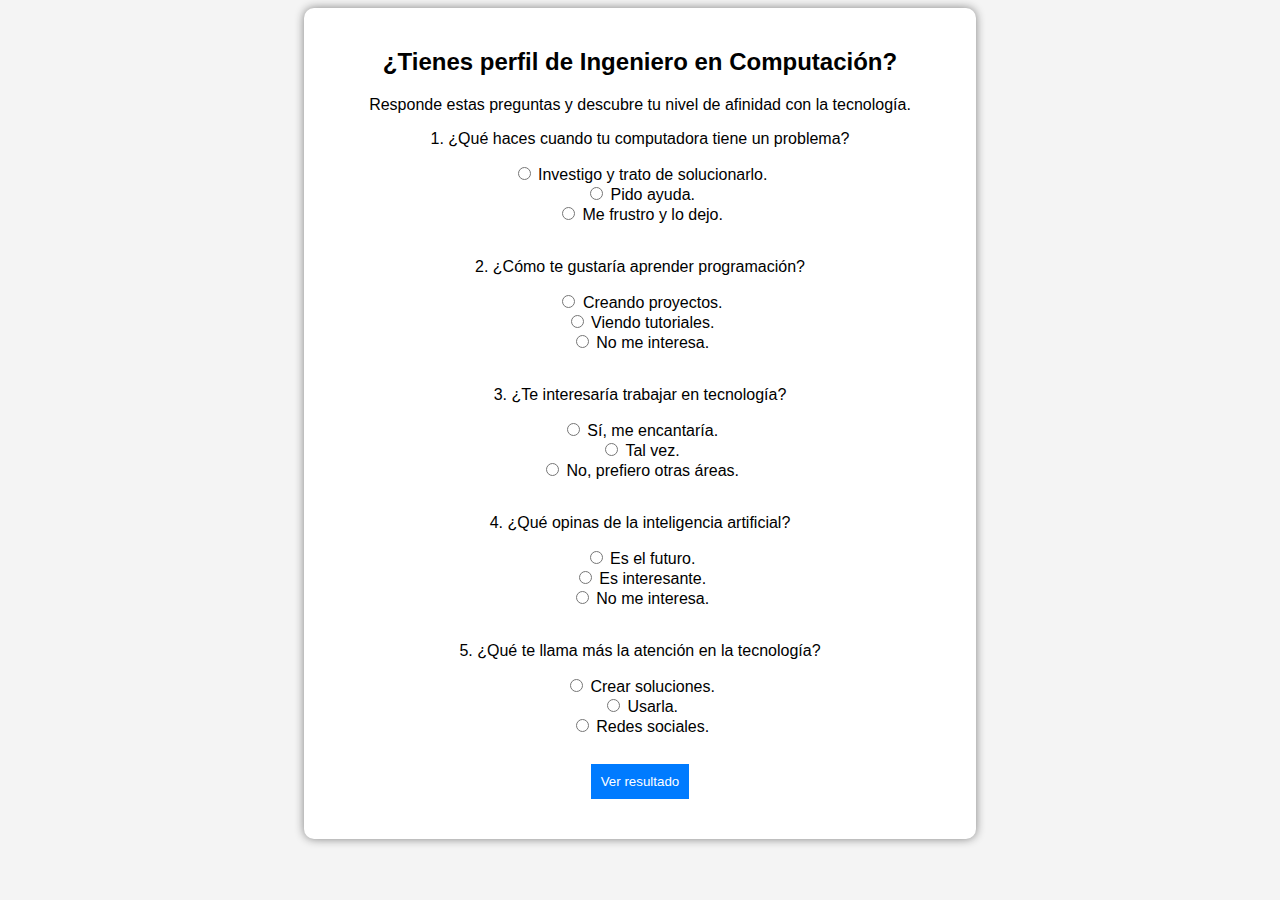
==== test1.html @ 3f778ef5 "Mi primer commit" ====
<!DOCTYPE html>
<html lang="es">
<head>
    <meta charset="UTF-8">
    <meta name="viewport" content="width=device-width, initial-scale=1.0">
    <title>Mini Test: ¿Tienes perfil de Ingeniero en Computación?</title>
    <link rel="stylesheet" href="style.css">
</head>
<body>
    <div class="container">
        <h2>¿Tienes perfil de Ingeniero en Computación?</h2>
        <p>Responde estas preguntas y descubre tu nivel de afinidad con la tecnología.</p>
        
        <form id="testForm">
            <p>1. ¿Qué haces cuando tu computadora tiene un problema?</p>
            <input type="radio" name="q1" value="3"> Investigo y trato de solucionarlo.<br>
            <input type="radio" name="q1" value="2"> Pido ayuda.<br>
            <input type="radio" name="q1" value="1"> Me frustro y lo dejo.<br><br>

            <p>2. ¿Cómo te gustaría aprender programación?</p>
            <input type="radio" name="q2" value="3"> Creando proyectos.<br>
            <input type="radio" name="q2" value="2"> Viendo tutoriales.<br>
            <input type="radio" name="q2" value="1"> No me interesa.<br><br>

            <p>3. ¿Te interesaría trabajar en tecnología?</p>
            <input type="radio" name="q3" value="3"> Sí, me encantaría.<br>
            <input type="radio" name="q3" value="2"> Tal vez.<br>
            <input type="radio" name="q3" value="1"> No, prefiero otras áreas.<br><br>

            <p>4. ¿Qué opinas de la inteligencia artificial?</p>
            <input type="radio" name="q4" value="3"> Es el futuro.<br>
            <input type="radio" name="q4" value="2"> Es interesante.<br>
            <input type="radio" name="q4" value="1"> No me interesa.<br><br>

            <p>5. ¿Qué te llama más la atención en la tecnología?</p>
            <input type="radio" name="q5" value="3"> Crear soluciones.<br>
            <input type="radio" name="q5" value="2"> Usarla.<br>
            <input type="radio" name="q5" value="1"> Redes sociales.<br><br>

            <button type="button" onclick="calcularResultado()">Ver resultado</button>
        </form>

        <p class="resultado" id="resultado"></p>
    </div>

    <script>
        function calcularResultado() {
            let total = 0;
            let respuestas = document.querySelectorAll('input[type="radio"]:checked');
            respuestas.forEach(r => total += parseInt(r.value));

            let resultadoTexto = total >= 12 ? "🚀 ¡Tienes un gran perfil para Ingeniería en Computación!" :
                               total >= 8 ? "🔧 Tienes interés en tecnología." :
                               "🎮 Te gusta la tecnología, pero podrías explorar más.";

            document.getElementById("resultado").textContent = resultadoTexto;
        }
    </script>
</body>
</html>
---- style.css ----
body {
    font-family: Arial, sans-serif;
    text-align: center;
    background: #f4f4f4;
}

.container {
    width: 50%;
    margin: auto;
    padding: 20px;
    background: white;
    box-shadow: 0px 0px 10px gray;
    border-radius: 10px;
}

button {
    padding: 10px;
    margin-top: 10px;
    background: #007BFF;
    color: white;
    border: none;
    cursor: pointer;
}

button:hover {
    background: #0056b3;
}

.resultado {
    margin-top: 20px;
    font-weight: bold;
    font-size: 18px;
}

.buttons a {
    display: block;
    padding: 15px;
    margin: 10px auto;
    background: #28a745;
    color: white;
    text-decoration: none;
    width: 80%;
    border-radius: 5px;
}

.buttons a:hover {
    background: #218838;
}
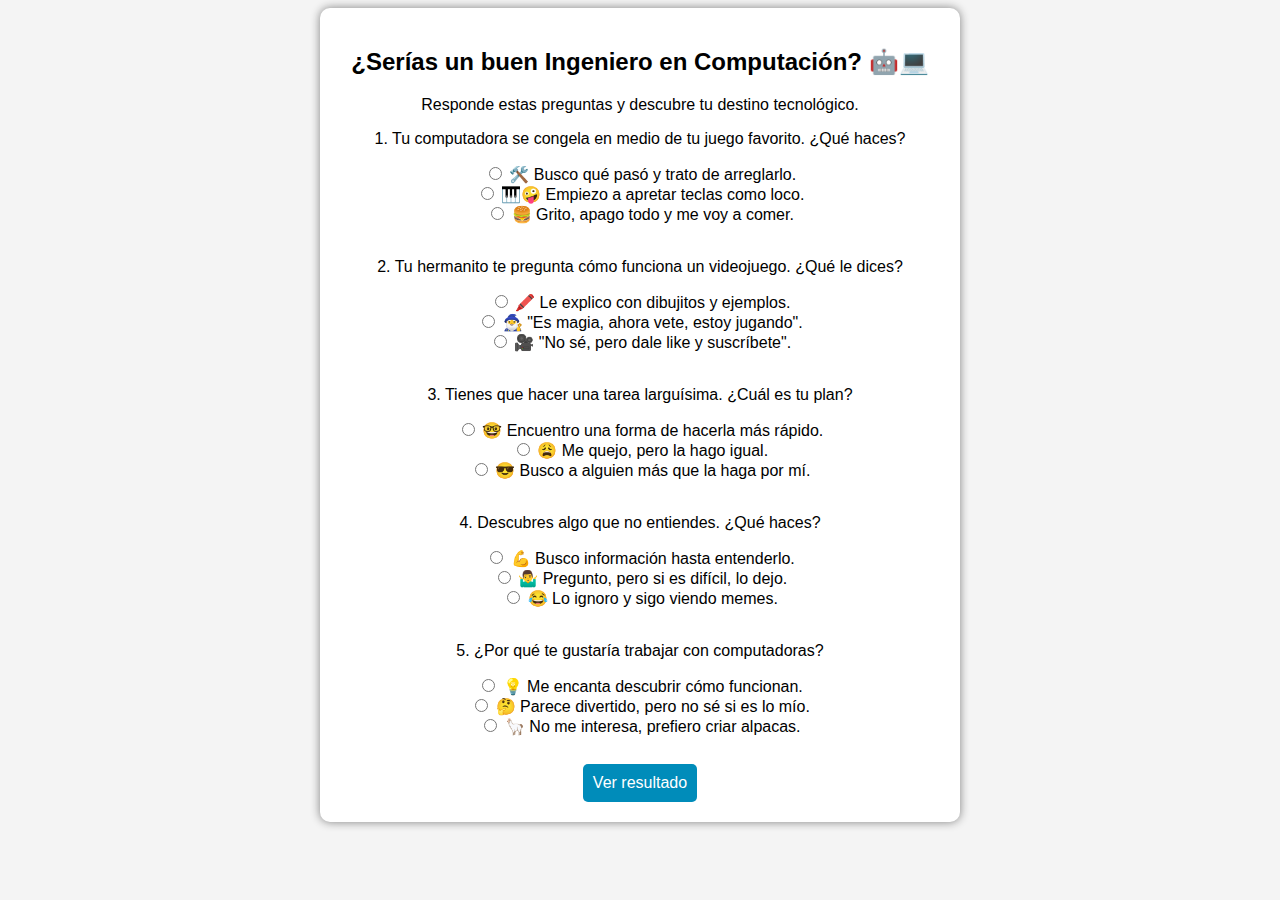
==== commit 029a448d: "test1" ====
--- a/test1.html
+++ b/test1.html
@@ -3,57 +3,155 @@
 <head>
     <meta charset="UTF-8">
     <meta name="viewport" content="width=device-width, initial-scale=1.0">
-    <title>Mini Test: ¿Tienes perfil de Ingeniero en Computación?</title>
+    <title>Mini Test: ¿Serías un buen Ingeniero en Computación?</title>
     <link rel="stylesheet" href="style.css">
+    <style>
+        body {
+            font-family: Arial, sans-serif;
+            text-align: center;
+            background-color: #f4f4f4;
+        }
+        .container {
+            max-width: 600px;
+            margin: auto;
+            background: white;
+            padding: 20px;
+            border-radius: 10px;
+            box-shadow: 0px 0px 10px gray;
+        }
+        button {
+            background: #008CBA;
+            color: white;
+            border: none;
+            padding: 10px;
+            cursor: pointer;
+            font-size: 16px;
+            border-radius: 5px;
+        }
+        button:hover {
+            background: #005f73;
+        }
+
+        /* Modal */
+        .modal {
+            display: none;
+            position: fixed;
+            z-index: 1;
+            left: 0;
+            top: 0;
+            width: 100%;
+            height: 100%;
+            background-color: rgba(0, 0, 0, 0.5);
+            justify-content: center;
+            align-items: center;
+        }
+        .modal-content {
+            background: white;
+            padding: 20px;
+            border-radius: 10px;
+            text-align: center;
+            width: 300px;
+            box-shadow: 0px 0px 10px black;
+        }
+        .modal img {
+            width: 120px;
+            margin-top: 10px;
+        }
+        .close {
+            background: red;
+            color: white;
+            border: none;
+            padding: 5px 10px;
+            cursor: pointer;
+            font-size: 14px;
+            border-radius: 5px;
+            margin-top: 10px;
+        }
+    </style>
 </head>
 <body>
     <div class="container">
-        <h2>¿Tienes perfil de Ingeniero en Computación?</h2>
-        <p>Responde estas preguntas y descubre tu nivel de afinidad con la tecnología.</p>
-        
+        <h2>¿Serías un buen Ingeniero en Computación? 🤖💻</h2>
+        <p>Responde estas preguntas y descubre tu destino tecnológico.</p>
+
         <form id="testForm">
-            <p>1. ¿Qué haces cuando tu computadora tiene un problema?</p>
-            <input type="radio" name="q1" value="3"> Investigo y trato de solucionarlo.<br>
-            <input type="radio" name="q1" value="2"> Pido ayuda.<br>
-            <input type="radio" name="q1" value="1"> Me frustro y lo dejo.<br><br>
+            <p>1. Tu computadora se congela en medio de tu juego favorito. ¿Qué haces?</p>
+            <input type="radio" name="q1" value="3"> 🛠️ Busco qué pasó y trato de arreglarlo. <br>
+            <input type="radio" name="q1" value="2"> 🎹🤪 Empiezo a apretar teclas como loco. <br>
+            <input type="radio" name="q1" value="1"> 🍔 Grito, apago todo y me voy a comer. <br><br>
 
-            <p>2. ¿Cómo te gustaría aprender programación?</p>
-            <input type="radio" name="q2" value="3"> Creando proyectos.<br>
-            <input type="radio" name="q2" value="2"> Viendo tutoriales.<br>
-            <input type="radio" name="q2" value="1"> No me interesa.<br><br>
+            <p>2. Tu hermanito te pregunta cómo funciona un videojuego. ¿Qué le dices?</p>
+            <input type="radio" name="q2" value="3"> 🖍️ Le explico con dibujitos y ejemplos. <br>
+            <input type="radio" name="q2" value="2"> 🧙‍♂️ "Es magia, ahora vete, estoy jugando". <br>
+            <input type="radio" name="q2" value="1"> 🎥 "No sé, pero dale like y suscríbete". <br><br>
 
-            <p>3. ¿Te interesaría trabajar en tecnología?</p>
-            <input type="radio" name="q3" value="3"> Sí, me encantaría.<br>
-            <input type="radio" name="q3" value="2"> Tal vez.<br>
-            <input type="radio" name="q3" value="1"> No, prefiero otras áreas.<br><br>
+            <p>3. Tienes que hacer una tarea larguísima. ¿Cuál es tu plan?</p>
+            <input type="radio" name="q3" value="3"> 🤓 Encuentro una forma de hacerla más rápido. <br>
+            <input type="radio" name="q3" value="2"> 😩 Me quejo, pero la hago igual. <br>
+            <input type="radio" name="q3" value="1"> 😎 Busco a alguien más que la haga por mí. <br><br>
 
-            <p>4. ¿Qué opinas de la inteligencia artificial?</p>
-            <input type="radio" name="q4" value="3"> Es el futuro.<br>
-            <input type="radio" name="q4" value="2"> Es interesante.<br>
-            <input type="radio" name="q4" value="1"> No me interesa.<br><br>
+            <p>4. Descubres algo que no entiendes. ¿Qué haces?</p>
+            <input type="radio" name="q4" value="3"> 💪 Busco información hasta entenderlo. <br>
+            <input type="radio" name="q4" value="2"> 🤷‍♂️ Pregunto, pero si es difícil, lo dejo. <br>
+            <input type="radio" name="q4" value="1"> 😂 Lo ignoro y sigo viendo memes. <br><br>
 
-            <p>5. ¿Qué te llama más la atención en la tecnología?</p>
-            <input type="radio" name="q5" value="3"> Crear soluciones.<br>
-            <input type="radio" name="q5" value="2"> Usarla.<br>
-            <input type="radio" name="q5" value="1"> Redes sociales.<br><br>
+            <p>5. ¿Por qué te gustaría trabajar con computadoras?</p>
+            <input type="radio" name="q5" value="3"> 💡 Me encanta descubrir cómo funcionan. <br>
+            <input type="radio" name="q5" value="2"> 🤔 Parece divertido, pero no sé si es lo mío. <br>
+            <input type="radio" name="q5" value="1"> 🦙 No me interesa, prefiero criar alpacas. <br><br>
 
             <button type="button" onclick="calcularResultado()">Ver resultado</button>
         </form>
+    </div>
 
-        <p class="resultado" id="resultado"></p>
+    <!-- Modal -->
+    <div id="modal" class="modal">
+        <div class="modal-content">
+            <h3 id="resultado"></h3>
+            <img id="imagenResultado" src="" alt="Resultado">
+            <br>
+            <button class="close" onclick="cerrarModal()">Cerrar</button>
+        </div>
     </div>
 
     <script>
         function calcularResultado() {
             let total = 0;
             let respuestas = document.querySelectorAll('input[type="radio"]:checked');
+
+            if (respuestas.length < 5) {
+                alert("❗ Responde todas las preguntas antes de ver tu resultado.");
+                return;
+            }
+
             respuestas.forEach(r => total += parseInt(r.value));
 
-            let resultadoTexto = total >= 12 ? "🚀 ¡Tienes un gran perfil para Ingeniería en Computación!" :
-                               total >= 8 ? "🔧 Tienes interés en tecnología." :
-                               "🎮 Te gusta la tecnología, pero podrías explorar más.";
+            let resultadoTexto = "";
+            let imagen = "";
+
+            if (total >= 12) {
+                resultadoTexto = "🚀 ¡Tienes alma de ingeniero en computación!";
+                imagen = "gato2.png"; // Cambia por el nombre de tu imagen
+            } else if (total >= 8) {
+                resultadoTexto = "🔧 Tienes potencial, pero a veces dudas.";
+                imagen = "gato3.png"; // Cambia por el nombre de tu imagen
+            } else {
+                resultadoTexto = "😭 Quizá la computación no es lo tuyo… pero nunca es tarde para intentarlo.";
+                imagen = "gato1.png"; // Cambia por el nombre de tu imagen
+            }
 
             document.getElementById("resultado").textContent = resultadoTexto;
+            document.getElementById("imagenResultado").src = imagen;
+            
+            abrirModal();
+        }
+
+        function abrirModal() {
+            document.getElementById("modal").style.display = "flex";
+        }
+
+        function cerrarModal() {
+            document.getElementById("modal").style.display = "none";
         }
     </script>
 </body>
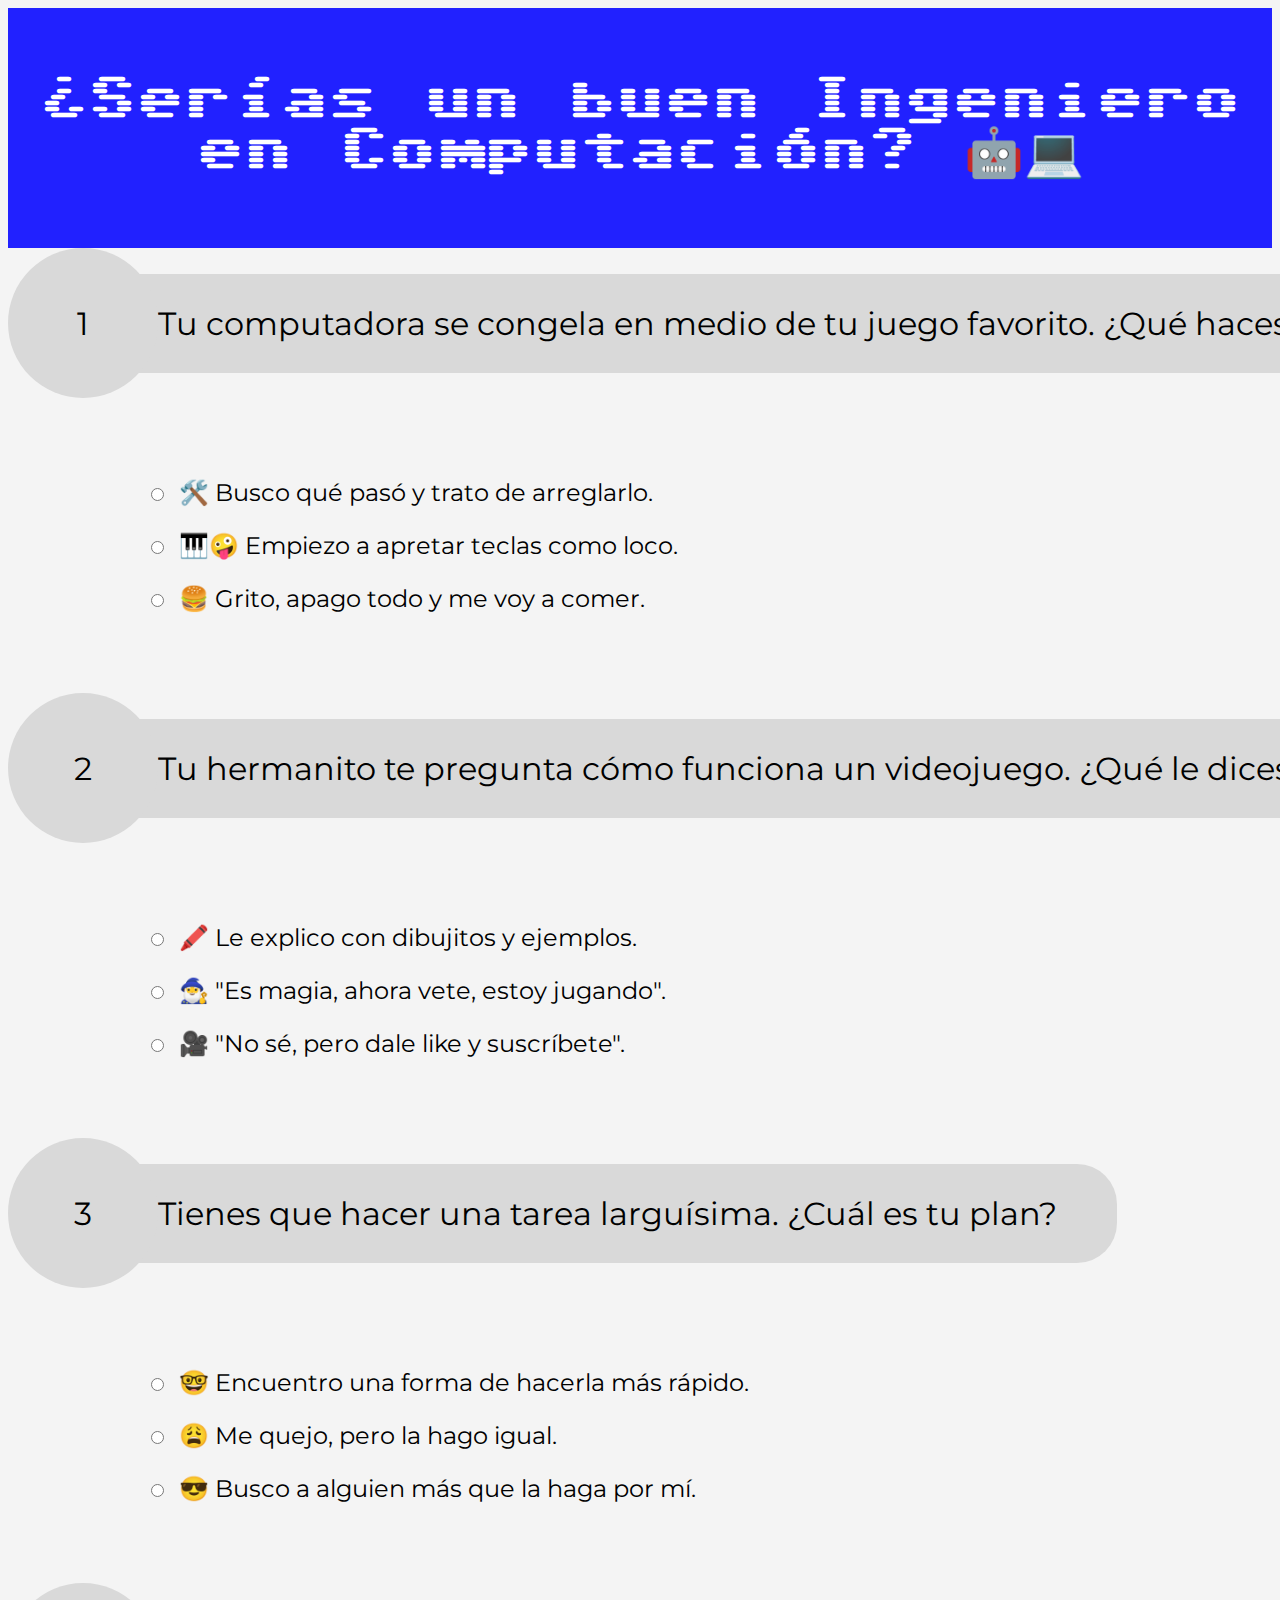
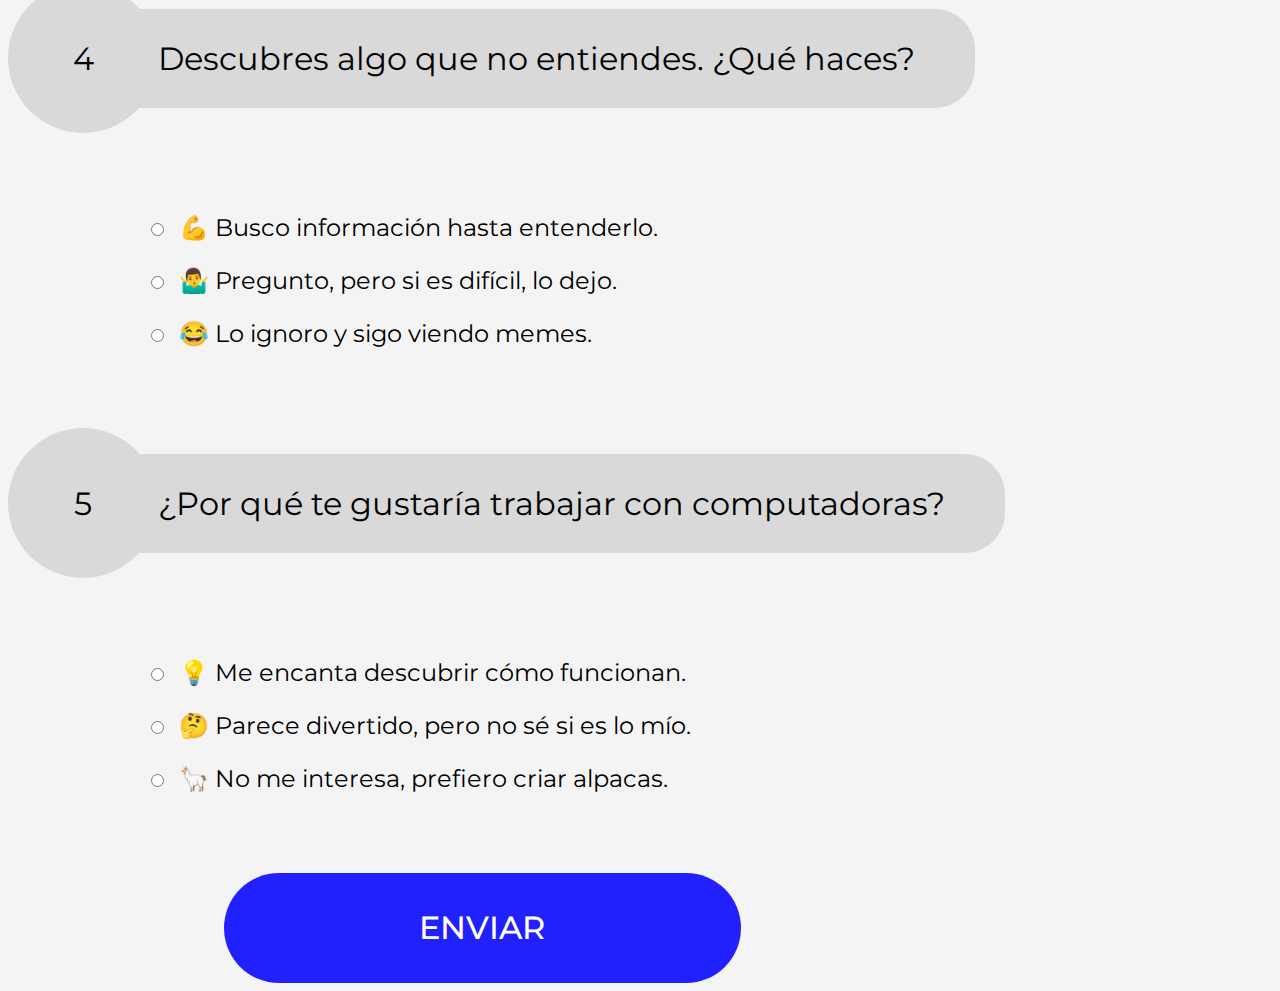
==== commit 94edf8e4: "test 1 added" ====
--- a/test1.html
+++ b/test1.html
@@ -1,106 +1,78 @@
+
 <!DOCTYPE html>
 <html lang="es">
 <head>
     <meta charset="UTF-8">
     <meta name="viewport" content="width=device-width, initial-scale=1.0">
     <title>Mini Test: ¿Serías un buen Ingeniero en Computación?</title>
-    <link rel="stylesheet" href="style.css">
-    <style>
-        body {
-            font-family: Arial, sans-serif;
-            text-align: center;
-            background-color: #f4f4f4;
-        }
-        .container {
-            max-width: 600px;
-            margin: auto;
-            background: white;
-            padding: 20px;
-            border-radius: 10px;
-            box-shadow: 0px 0px 10px gray;
-        }
-        button {
-            background: #008CBA;
-            color: white;
-            border: none;
-            padding: 10px;
-            cursor: pointer;
-            font-size: 16px;
-            border-radius: 5px;
-        }
-        button:hover {
-            background: #005f73;
-        }
-
-        /* Modal */
-        .modal {
-            display: none;
-            position: fixed;
-            z-index: 1;
-            left: 0;
-            top: 0;
-            width: 100%;
-            height: 100%;
-            background-color: rgba(0, 0, 0, 0.5);
-            justify-content: center;
-            align-items: center;
-        }
-        .modal-content {
-            background: white;
-            padding: 20px;
-            border-radius: 10px;
-            text-align: center;
-            width: 300px;
-            box-shadow: 0px 0px 10px black;
-        }
-        .modal img {
-            width: 120px;
-            margin-top: 10px;
-        }
-        .close {
-            background: red;
-            color: white;
-            border: none;
-            padding: 5px 10px;
-            cursor: pointer;
-            font-size: 14px;
-            border-radius: 5px;
-            margin-top: 10px;
-        }
-    </style>
+    <link rel="stylesheet" href="test1.css">
 </head>
 <body>
-    <div class="container">
-        <h2>¿Serías un buen Ingeniero en Computación? 🤖💻</h2>
-        <p>Responde estas preguntas y descubre tu destino tecnológico.</p>
+    <div class="titleContainer">
+        <h1 class="title">¿Serías un buen Ingeniero en Computación? 🤖💻</h1>
+    </div>
 
+    <div class="nuevoFormulario">
         <form id="testForm">
-            <p>1. Tu computadora se congela en medio de tu juego favorito. ¿Qué haces?</p>
-            <input type="radio" name="q1" value="3"> 🛠️ Busco qué pasó y trato de arreglarlo. <br>
-            <input type="radio" name="q1" value="2"> 🎹🤪 Empiezo a apretar teclas como loco. <br>
-            <input type="radio" name="q1" value="1"> 🍔 Grito, apago todo y me voy a comer. <br><br>
+            <!-- Pregunta 1 -->
+            <div class="contenedorPregunta">
+                <div class="contenedorNumero"><span class="tipografiaMonse">1</span></div>
+                <div class="pregunta"><span class="tipografiaMonse">Tu computadora se congela en medio de tu juego favorito. ¿Qué haces?</span></div>
+            </div>    
+            <div class="input2 tipografiaMonseRespuestas">
+                <label class="contenedorOpcion"><input type="radio" name="q1" value="3"> 🛠️ Busco qué pasó y trato de arreglarlo.</label>
+                <label class="contenedorOpcion"><input type="radio" name="q1" value="2"> 🎹🤪 Empiezo a apretar teclas como loco.</label>
+                <label class="contenedorOpcion"><input type="radio" name="q1" value="1"> 🍔 Grito, apago todo y me voy a comer.</label>
+            </div>
 
-            <p>2. Tu hermanito te pregunta cómo funciona un videojuego. ¿Qué le dices?</p>
-            <input type="radio" name="q2" value="3"> 🖍️ Le explico con dibujitos y ejemplos. <br>
-            <input type="radio" name="q2" value="2"> 🧙‍♂️ "Es magia, ahora vete, estoy jugando". <br>
-            <input type="radio" name="q2" value="1"> 🎥 "No sé, pero dale like y suscríbete". <br><br>
+            <!-- Pregunta 2 -->
+            <div class="contenedorPregunta">
+                <div class="contenedorNumero"><span class="tipografiaMonse">2</span></div>
+                <div class="pregunta"><span class="tipografiaMonse">Tu hermanito te pregunta cómo funciona un videojuego. ¿Qué le dices?</span></div>
+            </div>    
+            <div class="input2 tipografiaMonseRespuestas">
+                <label class="contenedorOpcion"><input type="radio" name="q2" value="3"> 🖍️ Le explico con dibujitos y ejemplos.</label>
+                <label class="contenedorOpcion"><input type="radio" name="q2" value="2"> 🧙‍♂️ "Es magia, ahora vete, estoy jugando".</label>
+                <label class="contenedorOpcion"><input type="radio" name="q2" value="1"> 🎥 "No sé, pero dale like y suscríbete".</label>
+            </div>
 
-            <p>3. Tienes que hacer una tarea larguísima. ¿Cuál es tu plan?</p>
-            <input type="radio" name="q3" value="3"> 🤓 Encuentro una forma de hacerla más rápido. <br>
-            <input type="radio" name="q3" value="2"> 😩 Me quejo, pero la hago igual. <br>
-            <input type="radio" name="q3" value="1"> 😎 Busco a alguien más que la haga por mí. <br><br>
+            <!-- Pregunta 3 -->
+            <div class="contenedorPregunta">
+                <div class="contenedorNumero"><span class="tipografiaMonse">3</span></div>
+                <div class="pregunta"><span class="tipografiaMonse">Tienes que hacer una tarea larguísima. ¿Cuál es tu plan?</span></div>
+            </div>    
+            <div class="input2 tipografiaMonseRespuestas">
+                <label class="contenedorOpcion"><input type="radio" name="q3" value="3"> 🤓 Encuentro una forma de hacerla más rápido.</label>
+                <label class="contenedorOpcion"><input type="radio" name="q3" value="2"> 😩 Me quejo, pero la hago igual.</label>
+                <label class="contenedorOpcion"><input type="radio" name="q3" value="1"> 😎 Busco a alguien más que la haga por mí.</label>
+            </div>
 
-            <p>4. Descubres algo que no entiendes. ¿Qué haces?</p>
-            <input type="radio" name="q4" value="3"> 💪 Busco información hasta entenderlo. <br>
-            <input type="radio" name="q4" value="2"> 🤷‍♂️ Pregunto, pero si es difícil, lo dejo. <br>
-            <input type="radio" name="q4" value="1"> 😂 Lo ignoro y sigo viendo memes. <br><br>
+            <!-- Pregunta 4 -->
+            <div class="contenedorPregunta">
+                <div class="contenedorNumero"><span class="tipografiaMonse">4</span></div>
+                <div class="pregunta"><span class="tipografiaMonse">Descubres algo que no entiendes. ¿Qué haces?</span></div>
+            </div>
+            <div class="input2 tipografiaMonseRespuestas">
+                <label class="contenedorOpcion"><input type="radio" name="q4" value="3"> 💪 Busco información hasta entenderlo.</label>
+                <label class="contenedorOpcion"><input type="radio" name="q4" value="2"> 🤷‍♂️ Pregunto, pero si es difícil, lo dejo.</label>
+                <label class="contenedorOpcion"><input type="radio" name="q4" value="1"> 😂 Lo ignoro y sigo viendo memes.</label>
+            </div>
 
-            <p>5. ¿Por qué te gustaría trabajar con computadoras?</p>
-            <input type="radio" name="q5" value="3"> 💡 Me encanta descubrir cómo funcionan. <br>
-            <input type="radio" name="q5" value="2"> 🤔 Parece divertido, pero no sé si es lo mío. <br>
-            <input type="radio" name="q5" value="1"> 🦙 No me interesa, prefiero criar alpacas. <br><br>
+            <!-- Pregunta 5 -->
+            <div class="contenedorPregunta">
+                <div class="contenedorNumero"><span class="tipografiaMonse">5</span></div>
+                <div class="pregunta"><span class="tipografiaMonse">¿Por qué te gustaría trabajar con computadoras?</span></div>
+            </div>
+            <div class="input2 tipografiaMonseRespuestas">
+                <label class="contenedorOpcion"><input type="radio" name="q5" value="3"> 💡 Me encanta descubrir cómo funcionan.</label>
+                <label class="contenedorOpcion"><input type="radio" name="q5" value="2"> 🤔 Parece divertido, pero no sé si es lo mío.</label>
+                <label class="contenedorOpcion"><input type="radio" name="q5" value="1"> 🦙 No me interesa, prefiero criar alpacas.</label>
+            </div>
 
-            <button type="button" onclick="calcularResultado()">Ver resultado</button>
+            <div class="contenedorBotonEnviar">
+                <button Type="button" onclick="calcularResultado()" class="botonEnviar">ENVIAR</button>
+            </div>
+            
         </form>
     </div>
 
@@ -131,18 +103,17 @@
 
             if (total >= 12) {
                 resultadoTexto = "🚀 ¡Tienes alma de ingeniero en computación!";
-                imagen = "gato2.png"; // Cambia por el nombre de tu imagen
+                imagen = "gato2.png"; 
             } else if (total >= 8) {
                 resultadoTexto = "🔧 Tienes potencial, pero a veces dudas.";
-                imagen = "gato3.png"; // Cambia por el nombre de tu imagen
+                imagen = "gato3.png"; 
             } else {
                 resultadoTexto = "😭 Quizá la computación no es lo tuyo… pero nunca es tarde para intentarlo.";
-                imagen = "gato1.png"; // Cambia por el nombre de tu imagen
+                imagen = "gato1.png";
             }
 
             document.getElementById("resultado").textContent = resultadoTexto;
             document.getElementById("imagenResultado").src = imagen;
-            
             abrirModal();
         }
 
--- a/test1.css
+++ b/test1.css
@@ -0,0 +1,207 @@
+@font-face {
+    font-family: 'Sixtyfour';
+    src: url('fontsTest1/Sixtyfour-Regular.ttf') format('truetype');
+    font-weight: normal;
+    font-style: normal;
+}
+
+@font-face {
+    font-family: 'Montserrat';
+    src: url('fontsTest1/Montserrat-VariableFont_wght.ttf') format('truetype');
+    font-weight: 100 900; /* Soporta todo el rango de pesos */
+    font-style: normal;
+}
+
+.titleContainer {
+    width: auto;
+    height: 240px;
+    flex-shrink: 0;
+    background: #2121FF;
+    display: flex;
+    justify-content: center;
+    align-items: center;
+}
+
+.title {
+    color: #FFF;
+    font-family: 'Sixtyfour', Arial, sans-serif; 
+    font-size: 48px;
+    font-style: normal;
+    font-weight: 400;
+    line-height: normal;
+}
+
+/** Diseños para las preguntas **/
+#testForm {
+  display: flex;
+  flex-direction: column;
+  gap: 80px;
+}
+.nuevoFormulario {
+  width: 75%;
+  height: auto;
+  display: flex;
+  flex-direction: column;
+  gap: 80px;
+}
+.contenedorPregunta {
+  display: flex;
+  flex-direction: row;
+  align-items: center;
+}
+.contenedorNumero {
+  width: 150px;
+  height: 150px;
+  flex-shrink: 0;
+  background: #D9D9D9;
+  border-radius: 75px;
+  display: flex;
+  align-items: center;
+  justify-content: center;
+  z-index: 2;
+}
+/* Es para que no se resalte al abrir el modal */
+.contenedorNumero:focus { 
+    outline: none;
+}
+.tipografiaMonse {
+  color: #000;
+  font-family: Montserrat;
+  font-size: 32px;
+  font-style: normal;
+  font-weight: 400;
+  line-height: normal;
+}
+.tipografiaMonseRespuestas {
+  color: #000;
+  font-family: Montserrat;
+  font-size: 24px;
+  font-style: normal;
+  font-weight: 400;
+  line-height: normal;
+}
+
+.pregunta {
+  width: auto;
+  height: auto;
+  margin-left: -107px;
+  padding: 30px 60px 30px 107px;
+  flex-shrink: 0;
+  border-radius: 40px;
+  background: #D9D9D9;
+}
+.input2 {
+  width: auto;
+  height: auto;
+  display: flex;
+  align-items: center;
+  flex-direction: column;
+  margin-left: 138px;
+  gap: 24px;
+}
+.contenedorOpcion {
+  display: flex;
+  align-items: center;
+  gap: 12px;
+  width: 100%;
+}
+
+/** Diseños Karlita */
+
+ body {
+    font-family: Arial, sans-serif;
+    text-align: center;
+    background-color: #f4f4f4;
+}
+.container {
+    max-width: 600px;
+    margin: auto;
+    background: white;
+    padding: 20px;
+    border-radius: 10px;
+    box-shadow: 0px 0px 10px gray;
+}
+
+.contenedorBotonEnviar {
+    display: flex;
+    justify-content: center;
+    width: 517px;
+    height: 110px;
+    margin: 0 auto;
+}
+
+.botonEnviar {
+    background-color: #2121FF;
+    border: none;
+    border-radius: 100px;
+    display: flex;
+    padding: 10px 24px;
+    justify-content: center;
+    align-items: center;
+    gap: 8px;
+    flex: 1 0 0;
+    align-self: stretch;
+    color: var(--M3-sys-light-on-primary, var(--Schemes-On-Primary, #FFF));
+    text-align: center;
+    font-family: var(--String-2, Montserrat);
+    font-size: 32px;
+    font-style: normal;
+    font-weight: 500;
+    line-height: var(--Label-Large-Line-Height, 20px); /* 62.5% */
+    letter-spacing: var(--Label-Large-Tracking, 0.1px);
+}
+
+
+.botonEnviar:hover {
+    background-color: #1A1ACC; /* Azul más oscuro en hover */
+}
+
+
+button {
+    background: #008CBA;
+    color: white;
+    border: none;
+    padding: 10px;
+    cursor: pointer;
+    font-size: 16px;
+    border-radius: 5px;
+}
+button:hover {
+    background: #005f73;
+}
+
+/* Modal */
+.modal {
+    display: none;
+    position: fixed;
+    z-index: 1;
+    left: 0;
+    top: 0;
+    width: 100%;
+    height: 100%;
+    background-color: rgba(0, 0, 0, 0.5);
+    justify-content: center;
+    align-items: center;
+}
+.modal-content {
+    background: white;
+    padding: 20px;
+    border-radius: 10px;
+    text-align: center;
+    width: 300px;
+    box-shadow: 0px 0px 10px black;
+}
+.modal img {
+    width: 120px;
+    margin-top: 10px;
+}
+.close {
+    background: red;
+    color: white;
+    border: none;
+    padding: 5px 10px;
+    cursor: pointer;
+    font-size: 14px;
+    border-radius: 5px;
+    margin-top: 10px;
+}
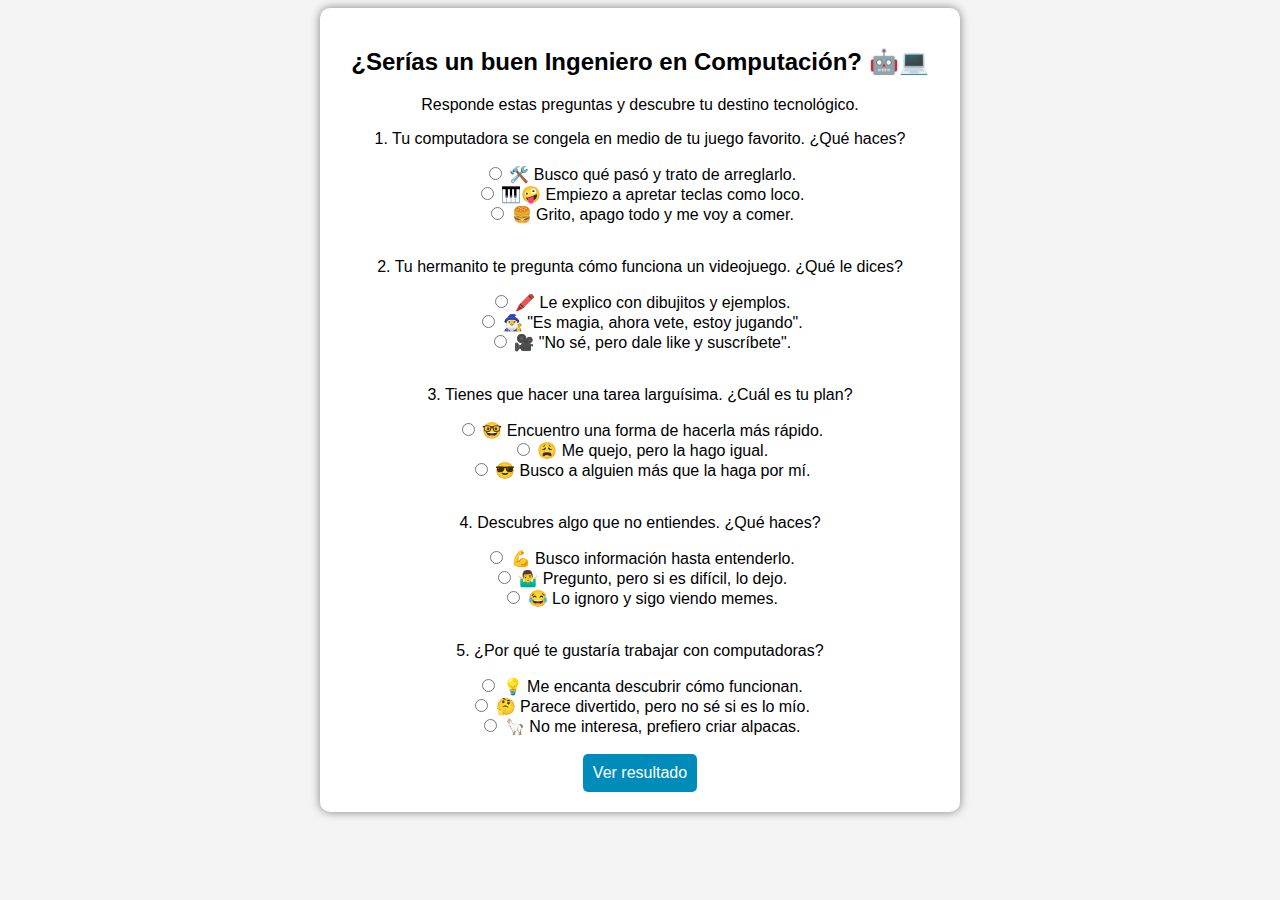
==== commit 64d08549: "U" ====
--- a/test1.html
+++ b/test1.html
@@ -1,78 +1,114 @@
-
 <!DOCTYPE html>
 <html lang="es">
+
 <head>
     <meta charset="UTF-8">
     <meta name="viewport" content="width=device-width, initial-scale=1.0">
     <title>Mini Test: ¿Serías un buen Ingeniero en Computación?</title>
-    <link rel="stylesheet" href="test1.css">
+
+    <style>
+        body {
+            font-family: Arial, sans-serif;
+            text-align: center;
+            background-color: #f4f4f4;
+        }
+
+        .container {
+            max-width: 600px;
+            margin: auto;
+            background: white;
+            padding: 20px;
+            border-radius: 10px;
+            box-shadow: 0px 0px 10px gray;
+        }
+
+        button {
+            background: #008CBA;
+            color: white;
+            border: none;
+            padding: 10px;
+            cursor: pointer;
+            font-size: 16px;
+            border-radius: 5px;
+        }
+
+        button:hover {
+            background: #005f73;
+        }
+
+        /* Modal */
+        .modal {
+            display: none;
+            position: fixed;
+            z-index: 1;
+            left: 0;
+            top: 0;
+            width: 100%;
+            height: 100%;
+            background-color: rgba(0, 0, 0, 0.5);
+            justify-content: center;
+            align-items: center;
+        }
+
+        .modal-content {
+            background: white;
+            padding: 20px;
+            border-radius: 10px;
+            text-align: center;
+            width: 300px;
+            box-shadow: 0px 0px 10px black;
+        }
+
+        .modal img {
+            width: 120px;
+            margin-top: 10px;
+        }
+
+        .close {
+            background: red;
+            color: white;
+            border: none;
+            padding: 5px 10px;
+            cursor: pointer;
+            font-size: 14px;
+            border-radius: 5px;
+            margin-top: 10px;
+        }
+    </style>
 </head>
+
 <body>
-    <div class="titleContainer">
-        <h1 class="title">¿Serías un buen Ingeniero en Computación? 🤖💻</h1>
-    </div>
+    <div class="container">
+        <h2>¿Serías un buen Ingeniero en Computación? 🤖💻</h2>
+        <p>Responde estas preguntas y descubre tu destino tecnológico.</p>
 
-    <div class="nuevoFormulario">
         <form id="testForm">
-            <!-- Pregunta 1 -->
-            <div class="contenedorPregunta">
-                <div class="contenedorNumero"><span class="tipografiaMonse">1</span></div>
-                <div class="pregunta"><span class="tipografiaMonse">Tu computadora se congela en medio de tu juego favorito. ¿Qué haces?</span></div>
-            </div>    
-            <div class="input2 tipografiaMonseRespuestas">
-                <label class="contenedorOpcion"><input type="radio" name="q1" value="3"> 🛠️ Busco qué pasó y trato de arreglarlo.</label>
-                <label class="contenedorOpcion"><input type="radio" name="q1" value="2"> 🎹🤪 Empiezo a apretar teclas como loco.</label>
-                <label class="contenedorOpcion"><input type="radio" name="q1" value="1"> 🍔 Grito, apago todo y me voy a comer.</label>
-            </div>
+            <p>1. Tu computadora se congela en medio de tu juego favorito. ¿Qué haces?</p>
+            <input type="radio" name="q1" value="3"> 🛠️ Busco qué pasó y trato de arreglarlo. <br>
+            <input type="radio" name="q1" value="2"> 🎹🤪 Empiezo a apretar teclas como loco. <br>
+            <input type="radio" name="q1" value="1"> 🍔 Grito, apago todo y me voy a comer. <br><br>
 
-            <!-- Pregunta 2 -->
-            <div class="contenedorPregunta">
-                <div class="contenedorNumero"><span class="tipografiaMonse">2</span></div>
-                <div class="pregunta"><span class="tipografiaMonse">Tu hermanito te pregunta cómo funciona un videojuego. ¿Qué le dices?</span></div>
-            </div>    
-            <div class="input2 tipografiaMonseRespuestas">
-                <label class="contenedorOpcion"><input type="radio" name="q2" value="3"> 🖍️ Le explico con dibujitos y ejemplos.</label>
-                <label class="contenedorOpcion"><input type="radio" name="q2" value="2"> 🧙‍♂️ "Es magia, ahora vete, estoy jugando".</label>
-                <label class="contenedorOpcion"><input type="radio" name="q2" value="1"> 🎥 "No sé, pero dale like y suscríbete".</label>
-            </div>
+            <p>2. Tu hermanito te pregunta cómo funciona un videojuego. ¿Qué le dices?</p>
+            <input type="radio" name="q2" value="3"> 🖍️ Le explico con dibujitos y ejemplos. <br>
+            <input type="radio" name="q2" value="2"> 🧙‍♂️ "Es magia, ahora vete, estoy jugando". <br>
+            <input type="radio" name="q2" value="1"> 🎥 "No sé, pero dale like y suscríbete". <br><br>
 
-            <!-- Pregunta 3 -->
-            <div class="contenedorPregunta">
-                <div class="contenedorNumero"><span class="tipografiaMonse">3</span></div>
-                <div class="pregunta"><span class="tipografiaMonse">Tienes que hacer una tarea larguísima. ¿Cuál es tu plan?</span></div>
-            </div>    
-            <div class="input2 tipografiaMonseRespuestas">
-                <label class="contenedorOpcion"><input type="radio" name="q3" value="3"> 🤓 Encuentro una forma de hacerla más rápido.</label>
-                <label class="contenedorOpcion"><input type="radio" name="q3" value="2"> 😩 Me quejo, pero la hago igual.</label>
-                <label class="contenedorOpcion"><input type="radio" name="q3" value="1"> 😎 Busco a alguien más que la haga por mí.</label>
-            </div>
+            <p>3. Tienes que hacer una tarea larguísima. ¿Cuál es tu plan?</p>
+            <input type="radio" name="q3" value="3"> 🤓 Encuentro una forma de hacerla más rápido. <br>
+            <input type="radio" name="q3" value="2"> 😩 Me quejo, pero la hago igual. <br>
+            <input type="radio" name="q3" value="1"> 😎 Busco a alguien más que la haga por mí. <br><br>
 
-            <!-- Pregunta 4 -->
-            <div class="contenedorPregunta">
-                <div class="contenedorNumero"><span class="tipografiaMonse">4</span></div>
-                <div class="pregunta"><span class="tipografiaMonse">Descubres algo que no entiendes. ¿Qué haces?</span></div>
-            </div>
-            <div class="input2 tipografiaMonseRespuestas">
-                <label class="contenedorOpcion"><input type="radio" name="q4" value="3"> 💪 Busco información hasta entenderlo.</label>
-                <label class="contenedorOpcion"><input type="radio" name="q4" value="2"> 🤷‍♂️ Pregunto, pero si es difícil, lo dejo.</label>
-                <label class="contenedorOpcion"><input type="radio" name="q4" value="1"> 😂 Lo ignoro y sigo viendo memes.</label>
-            </div>
+            <p>4. Descubres algo que no entiendes. ¿Qué haces?</p>
+            <input type="radio" name="q4" value="3"> 💪 Busco información hasta entenderlo. <br>
+            <input type="radio" name="q4" value="2"> 🤷‍♂️ Pregunto, pero si es difícil, lo dejo. <br>
+            <input type="radio" name="q4" value="1"> 😂 Lo ignoro y sigo viendo memes. <br><br>
 
-            <!-- Pregunta 5 -->
-            <div class="contenedorPregunta">
-                <div class="contenedorNumero"><span class="tipografiaMonse">5</span></div>
-                <div class="pregunta"><span class="tipografiaMonse">¿Por qué te gustaría trabajar con computadoras?</span></div>
-            </div>
-            <div class="input2 tipografiaMonseRespuestas">
-                <label class="contenedorOpcion"><input type="radio" name="q5" value="3"> 💡 Me encanta descubrir cómo funcionan.</label>
-                <label class="contenedorOpcion"><input type="radio" name="q5" value="2"> 🤔 Parece divertido, pero no sé si es lo mío.</label>
-                <label class="contenedorOpcion"><input type="radio" name="q5" value="1"> 🦙 No me interesa, prefiero criar alpacas.</label>
-            </div>
+            <p>5. ¿Por qué te gustaría trabajar con computadoras?</p>
+            <input type="radio" name="q5" value="3"> 💡 Me encanta descubrir cómo funcionan. <br>
+            <input type="radio" name="q5" value="2"> 🤔 Parece divertido, pero no sé si es lo mío. <br>
+            <input type="radio" name="q5" value="1"> 🦙 No me interesa, prefiero criar alpacas. <br><br>
 
-            <div class="contenedorBotonEnviar">
-                <button Type="button" onclick="calcularResultado()" class="botonEnviar">ENVIAR</button>
-            </div>
-            
+            <button type="button" onclick="calcularResultado()">Ver resultado</button>
         </form>
     </div>
 
@@ -103,17 +139,18 @@
 
             if (total >= 12) {
                 resultadoTexto = "🚀 ¡Tienes alma de ingeniero en computación!";
-                imagen = "gato2.png"; 
+                imagen = "gato2.png"; // Cambia por el nombre de tu imagen
             } else if (total >= 8) {
                 resultadoTexto = "🔧 Tienes potencial, pero a veces dudas.";
-                imagen = "gato3.png"; 
+                imagen = "gato3.png"; // Cambia por el nombre de tu imagen
             } else {
                 resultadoTexto = "😭 Quizá la computación no es lo tuyo… pero nunca es tarde para intentarlo.";
-                imagen = "gato1.png";
+                imagen = "gato1.png"; // Cambia por el nombre de tu imagen
             }
 
             document.getElementById("resultado").textContent = resultadoTexto;
             document.getElementById("imagenResultado").src = imagen;
+
             abrirModal();
         }
 
@@ -123,7 +160,9 @@
 
         function cerrarModal() {
             document.getElementById("modal").style.display = "none";
+            window.location.href = "index.html";
         }
     </script>
 </body>
-</html>
+
+</html>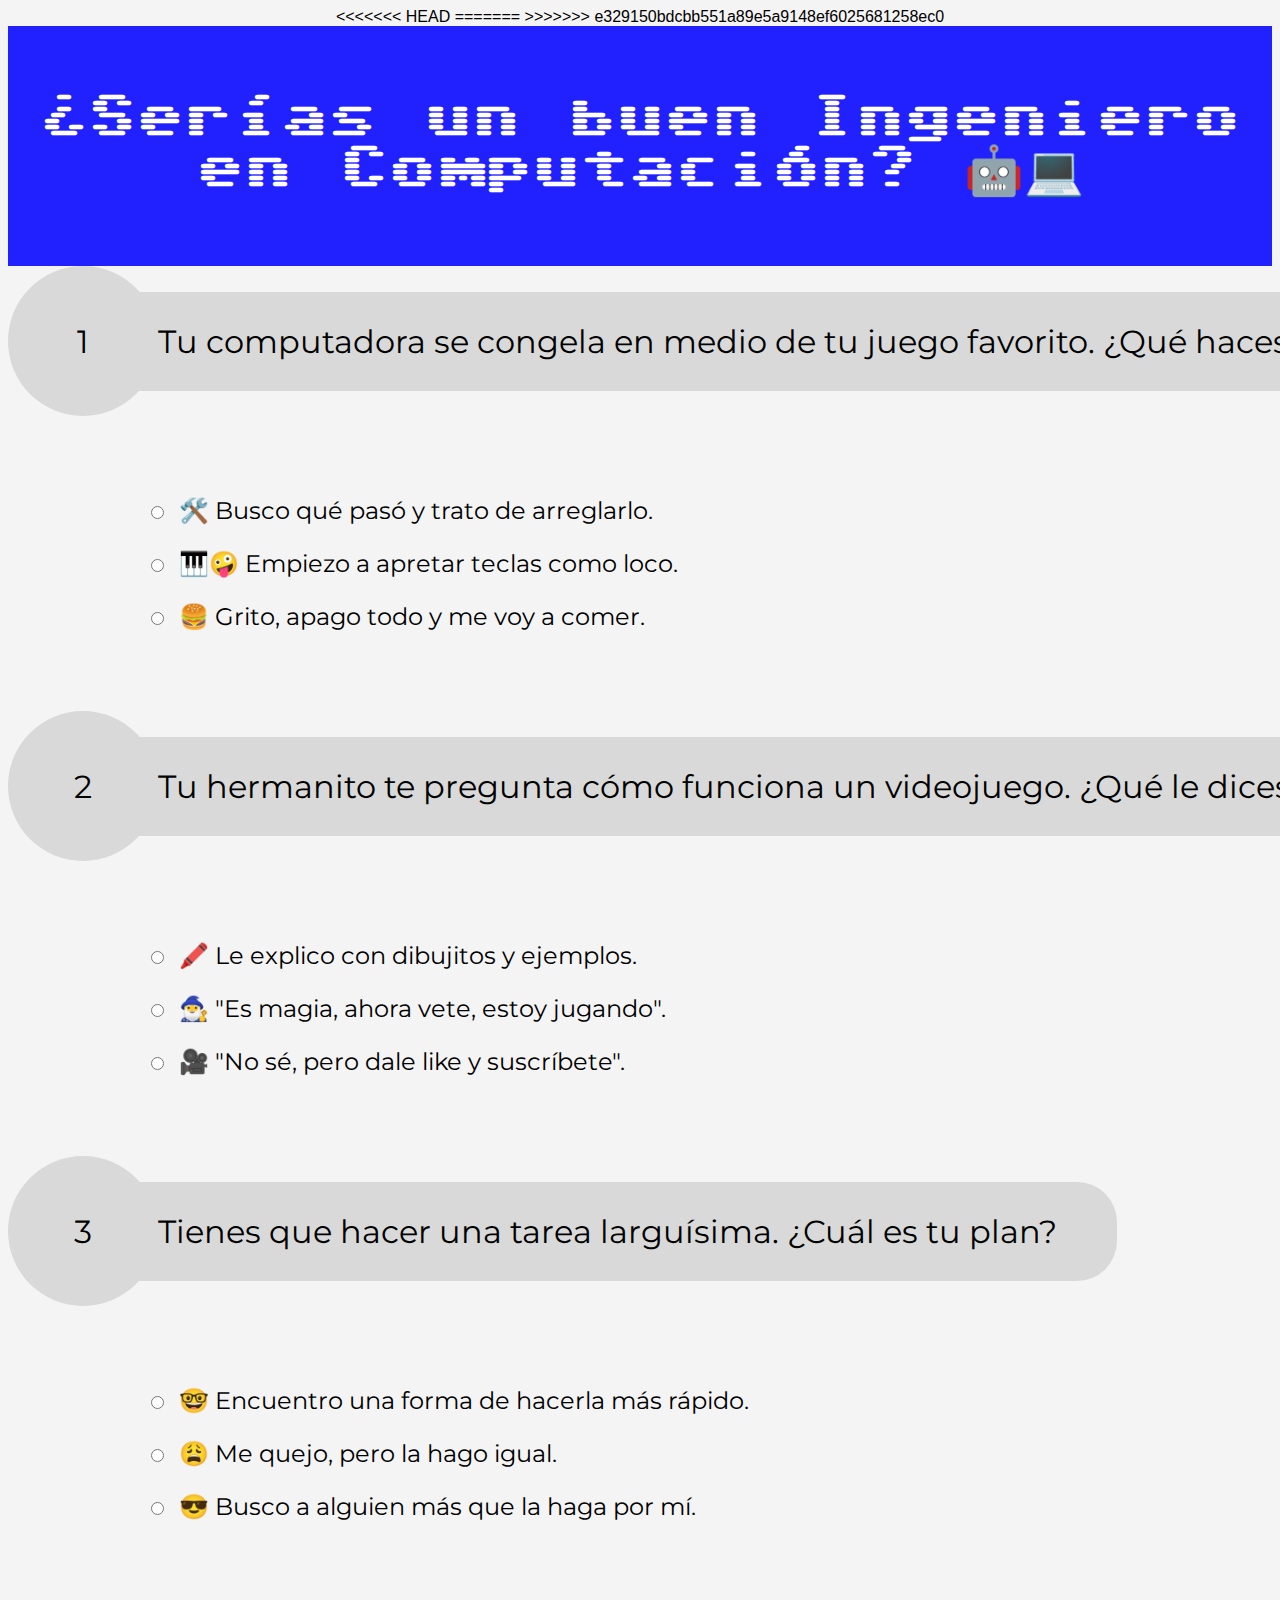
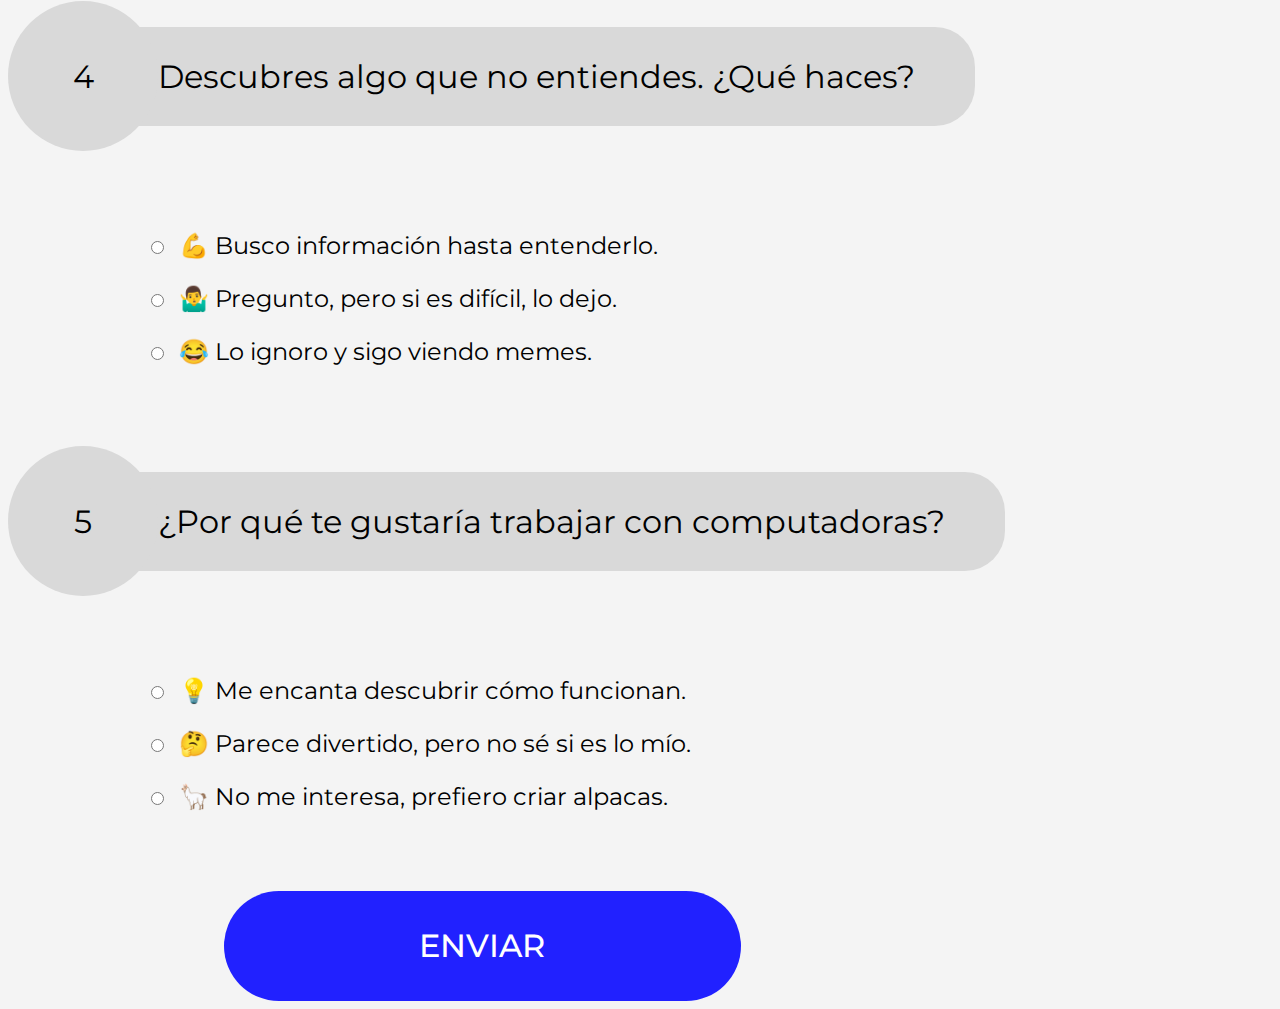
==== commit 6ca7d30d: "Merge branch 'main' of https://github.com/saulpena636/expoferia" ====
--- a/test1.html
+++ b/test1.html
@@ -1,3 +1,4 @@
+
 <!DOCTYPE html>
 <html lang="es">
 
@@ -5,6 +6,7 @@
     <meta charset="UTF-8">
     <meta name="viewport" content="width=device-width, initial-scale=1.0">
     <title>Mini Test: ¿Serías un buen Ingeniero en Computación?</title>
+<<<<<<< HEAD
 
     <style>
         body {
@@ -75,40 +77,77 @@
             margin-top: 10px;
         }
     </style>
+=======
+    <link rel="stylesheet" href="test1.css">
+>>>>>>> e329150bdcbb551a89e5a9148ef6025681258ec0
 </head>
 
 <body>
-    <div class="container">
-        <h2>¿Serías un buen Ingeniero en Computación? 🤖💻</h2>
-        <p>Responde estas preguntas y descubre tu destino tecnológico.</p>
-
+    <div class="titleContainer">
+        <h1 class="title">¿Serías un buen Ingeniero en Computación? 🤖💻</h1>
+    </div>
+
+    <div class="nuevoFormulario">
         <form id="testForm">
-            <p>1. Tu computadora se congela en medio de tu juego favorito. ¿Qué haces?</p>
-            <input type="radio" name="q1" value="3"> 🛠️ Busco qué pasó y trato de arreglarlo. <br>
-            <input type="radio" name="q1" value="2"> 🎹🤪 Empiezo a apretar teclas como loco. <br>
-            <input type="radio" name="q1" value="1"> 🍔 Grito, apago todo y me voy a comer. <br><br>
-
-            <p>2. Tu hermanito te pregunta cómo funciona un videojuego. ¿Qué le dices?</p>
-            <input type="radio" name="q2" value="3"> 🖍️ Le explico con dibujitos y ejemplos. <br>
-            <input type="radio" name="q2" value="2"> 🧙‍♂️ "Es magia, ahora vete, estoy jugando". <br>
-            <input type="radio" name="q2" value="1"> 🎥 "No sé, pero dale like y suscríbete". <br><br>
-
-            <p>3. Tienes que hacer una tarea larguísima. ¿Cuál es tu plan?</p>
-            <input type="radio" name="q3" value="3"> 🤓 Encuentro una forma de hacerla más rápido. <br>
-            <input type="radio" name="q3" value="2"> 😩 Me quejo, pero la hago igual. <br>
-            <input type="radio" name="q3" value="1"> 😎 Busco a alguien más que la haga por mí. <br><br>
-
-            <p>4. Descubres algo que no entiendes. ¿Qué haces?</p>
-            <input type="radio" name="q4" value="3"> 💪 Busco información hasta entenderlo. <br>
-            <input type="radio" name="q4" value="2"> 🤷‍♂️ Pregunto, pero si es difícil, lo dejo. <br>
-            <input type="radio" name="q4" value="1"> 😂 Lo ignoro y sigo viendo memes. <br><br>
-
-            <p>5. ¿Por qué te gustaría trabajar con computadoras?</p>
-            <input type="radio" name="q5" value="3"> 💡 Me encanta descubrir cómo funcionan. <br>
-            <input type="radio" name="q5" value="2"> 🤔 Parece divertido, pero no sé si es lo mío. <br>
-            <input type="radio" name="q5" value="1"> 🦙 No me interesa, prefiero criar alpacas. <br><br>
-
-            <button type="button" onclick="calcularResultado()">Ver resultado</button>
+            <!-- Pregunta 1 -->
+            <div class="contenedorPregunta">
+                <div class="contenedorNumero"><span class="tipografiaMonse">1</span></div>
+                <div class="pregunta"><span class="tipografiaMonse">Tu computadora se congela en medio de tu juego favorito. ¿Qué haces?</span></div>
+            </div>    
+            <div class="input2 tipografiaMonseRespuestas">
+                <label class="contenedorOpcion"><input type="radio" name="q1" value="3"> 🛠️ Busco qué pasó y trato de arreglarlo.</label>
+                <label class="contenedorOpcion"><input type="radio" name="q1" value="2"> 🎹🤪 Empiezo a apretar teclas como loco.</label>
+                <label class="contenedorOpcion"><input type="radio" name="q1" value="1"> 🍔 Grito, apago todo y me voy a comer.</label>
+            </div>
+
+            <!-- Pregunta 2 -->
+            <div class="contenedorPregunta">
+                <div class="contenedorNumero"><span class="tipografiaMonse">2</span></div>
+                <div class="pregunta"><span class="tipografiaMonse">Tu hermanito te pregunta cómo funciona un videojuego. ¿Qué le dices?</span></div>
+            </div>    
+            <div class="input2 tipografiaMonseRespuestas">
+                <label class="contenedorOpcion"><input type="radio" name="q2" value="3"> 🖍️ Le explico con dibujitos y ejemplos.</label>
+                <label class="contenedorOpcion"><input type="radio" name="q2" value="2"> 🧙‍♂️ "Es magia, ahora vete, estoy jugando".</label>
+                <label class="contenedorOpcion"><input type="radio" name="q2" value="1"> 🎥 "No sé, pero dale like y suscríbete".</label>
+            </div>
+
+            <!-- Pregunta 3 -->
+            <div class="contenedorPregunta">
+                <div class="contenedorNumero"><span class="tipografiaMonse">3</span></div>
+                <div class="pregunta"><span class="tipografiaMonse">Tienes que hacer una tarea larguísima. ¿Cuál es tu plan?</span></div>
+            </div>    
+            <div class="input2 tipografiaMonseRespuestas">
+                <label class="contenedorOpcion"><input type="radio" name="q3" value="3"> 🤓 Encuentro una forma de hacerla más rápido.</label>
+                <label class="contenedorOpcion"><input type="radio" name="q3" value="2"> 😩 Me quejo, pero la hago igual.</label>
+                <label class="contenedorOpcion"><input type="radio" name="q3" value="1"> 😎 Busco a alguien más que la haga por mí.</label>
+            </div>
+
+            <!-- Pregunta 4 -->
+            <div class="contenedorPregunta">
+                <div class="contenedorNumero"><span class="tipografiaMonse">4</span></div>
+                <div class="pregunta"><span class="tipografiaMonse">Descubres algo que no entiendes. ¿Qué haces?</span></div>
+            </div>
+            <div class="input2 tipografiaMonseRespuestas">
+                <label class="contenedorOpcion"><input type="radio" name="q4" value="3"> 💪 Busco información hasta entenderlo.</label>
+                <label class="contenedorOpcion"><input type="radio" name="q4" value="2"> 🤷‍♂️ Pregunto, pero si es difícil, lo dejo.</label>
+                <label class="contenedorOpcion"><input type="radio" name="q4" value="1"> 😂 Lo ignoro y sigo viendo memes.</label>
+            </div>
+
+            <!-- Pregunta 5 -->
+            <div class="contenedorPregunta">
+                <div class="contenedorNumero"><span class="tipografiaMonse">5</span></div>
+                <div class="pregunta"><span class="tipografiaMonse">¿Por qué te gustaría trabajar con computadoras?</span></div>
+            </div>
+            <div class="input2 tipografiaMonseRespuestas">
+                <label class="contenedorOpcion"><input type="radio" name="q5" value="3"> 💡 Me encanta descubrir cómo funcionan.</label>
+                <label class="contenedorOpcion"><input type="radio" name="q5" value="2"> 🤔 Parece divertido, pero no sé si es lo mío.</label>
+                <label class="contenedorOpcion"><input type="radio" name="q5" value="1"> 🦙 No me interesa, prefiero criar alpacas.</label>
+            </div>
+
+            <div class="contenedorBotonEnviar">
+                <button Type="button" onclick="calcularResultado()" class="botonEnviar">ENVIAR</button>
+            </div>
+            
         </form>
     </div>
 
@@ -139,18 +178,21 @@
 
             if (total >= 12) {
                 resultadoTexto = "🚀 ¡Tienes alma de ingeniero en computación!";
-                imagen = "gato2.png"; // Cambia por el nombre de tu imagen
+                imagen = "gato2.png"; 
             } else if (total >= 8) {
                 resultadoTexto = "🔧 Tienes potencial, pero a veces dudas.";
-                imagen = "gato3.png"; // Cambia por el nombre de tu imagen
+                imagen = "gato3.png"; 
             } else {
                 resultadoTexto = "😭 Quizá la computación no es lo tuyo… pero nunca es tarde para intentarlo.";
-                imagen = "gato1.png"; // Cambia por el nombre de tu imagen
+                imagen = "gato1.png";
             }
 
             document.getElementById("resultado").textContent = resultadoTexto;
             document.getElementById("imagenResultado").src = imagen;
-
+<<<<<<< HEAD
+
+=======
+>>>>>>> e329150bdcbb551a89e5a9148ef6025681258ec0
             abrirModal();
         }
 
--- a/test1.css
+++ b/test1.css
@@ -0,0 +1,207 @@
+@font-face {
+    font-family: 'Sixtyfour';
+    src: url('fontsTest1/Sixtyfour-Regular.ttf') format('truetype');
+    font-weight: normal;
+    font-style: normal;
+}
+
+@font-face {
+    font-family: 'Montserrat';
+    src: url('fontsTest1/Montserrat-VariableFont_wght.ttf') format('truetype');
+    font-weight: 100 900; /* Soporta todo el rango de pesos */
+    font-style: normal;
+}
+
+.titleContainer {
+    width: auto;
+    height: 240px;
+    flex-shrink: 0;
+    background: #2121FF;
+    display: flex;
+    justify-content: center;
+    align-items: center;
+}
+
+.title {
+    color: #FFF;
+    font-family: 'Sixtyfour', Arial, sans-serif; 
+    font-size: 48px;
+    font-style: normal;
+    font-weight: 400;
+    line-height: normal;
+}
+
+/** Diseños para las preguntas **/
+#testForm {
+  display: flex;
+  flex-direction: column;
+  gap: 80px;
+}
+.nuevoFormulario {
+  width: 75%;
+  height: auto;
+  display: flex;
+  flex-direction: column;
+  gap: 80px;
+}
+.contenedorPregunta {
+  display: flex;
+  flex-direction: row;
+  align-items: center;
+}
+.contenedorNumero {
+  width: 150px;
+  height: 150px;
+  flex-shrink: 0;
+  background: #D9D9D9;
+  border-radius: 75px;
+  display: flex;
+  align-items: center;
+  justify-content: center;
+  z-index: 2;
+}
+/* Es para que no se resalte al abrir el modal */
+.contenedorNumero:focus { 
+    outline: none;
+}
+.tipografiaMonse {
+  color: #000;
+  font-family: Montserrat;
+  font-size: 32px;
+  font-style: normal;
+  font-weight: 400;
+  line-height: normal;
+}
+.tipografiaMonseRespuestas {
+  color: #000;
+  font-family: Montserrat;
+  font-size: 24px;
+  font-style: normal;
+  font-weight: 400;
+  line-height: normal;
+}
+
+.pregunta {
+  width: auto;
+  height: auto;
+  margin-left: -107px;
+  padding: 30px 60px 30px 107px;
+  flex-shrink: 0;
+  border-radius: 40px;
+  background: #D9D9D9;
+}
+.input2 {
+  width: auto;
+  height: auto;
+  display: flex;
+  align-items: center;
+  flex-direction: column;
+  margin-left: 138px;
+  gap: 24px;
+}
+.contenedorOpcion {
+  display: flex;
+  align-items: center;
+  gap: 12px;
+  width: 100%;
+}
+
+/** Diseños Karlita */
+
+ body {
+    font-family: Arial, sans-serif;
+    text-align: center;
+    background-color: #f4f4f4;
+}
+.container {
+    max-width: 600px;
+    margin: auto;
+    background: white;
+    padding: 20px;
+    border-radius: 10px;
+    box-shadow: 0px 0px 10px gray;
+}
+
+.contenedorBotonEnviar {
+    display: flex;
+    justify-content: center;
+    width: 517px;
+    height: 110px;
+    margin: 0 auto;
+}
+
+.botonEnviar {
+    background-color: #2121FF;
+    border: none;
+    border-radius: 100px;
+    display: flex;
+    padding: 10px 24px;
+    justify-content: center;
+    align-items: center;
+    gap: 8px;
+    flex: 1 0 0;
+    align-self: stretch;
+    color: var(--M3-sys-light-on-primary, var(--Schemes-On-Primary, #FFF));
+    text-align: center;
+    font-family: var(--String-2, Montserrat);
+    font-size: 32px;
+    font-style: normal;
+    font-weight: 500;
+    line-height: var(--Label-Large-Line-Height, 20px); /* 62.5% */
+    letter-spacing: var(--Label-Large-Tracking, 0.1px);
+}
+
+
+.botonEnviar:hover {
+    background-color: #1A1ACC; /* Azul más oscuro en hover */
+}
+
+
+button {
+    background: #008CBA;
+    color: white;
+    border: none;
+    padding: 10px;
+    cursor: pointer;
+    font-size: 16px;
+    border-radius: 5px;
+}
+button:hover {
+    background: #005f73;
+}
+
+/* Modal */
+.modal {
+    display: none;
+    position: fixed;
+    z-index: 1;
+    left: 0;
+    top: 0;
+    width: 100%;
+    height: 100%;
+    background-color: rgba(0, 0, 0, 0.5);
+    justify-content: center;
+    align-items: center;
+}
+.modal-content {
+    background: white;
+    padding: 20px;
+    border-radius: 10px;
+    text-align: center;
+    width: 300px;
+    box-shadow: 0px 0px 10px black;
+}
+.modal img {
+    width: 120px;
+    margin-top: 10px;
+}
+.close {
+    background: red;
+    color: white;
+    border: none;
+    padding: 5px 10px;
+    cursor: pointer;
+    font-size: 14px;
+    border-radius: 5px;
+    margin-top: 10px;
+}
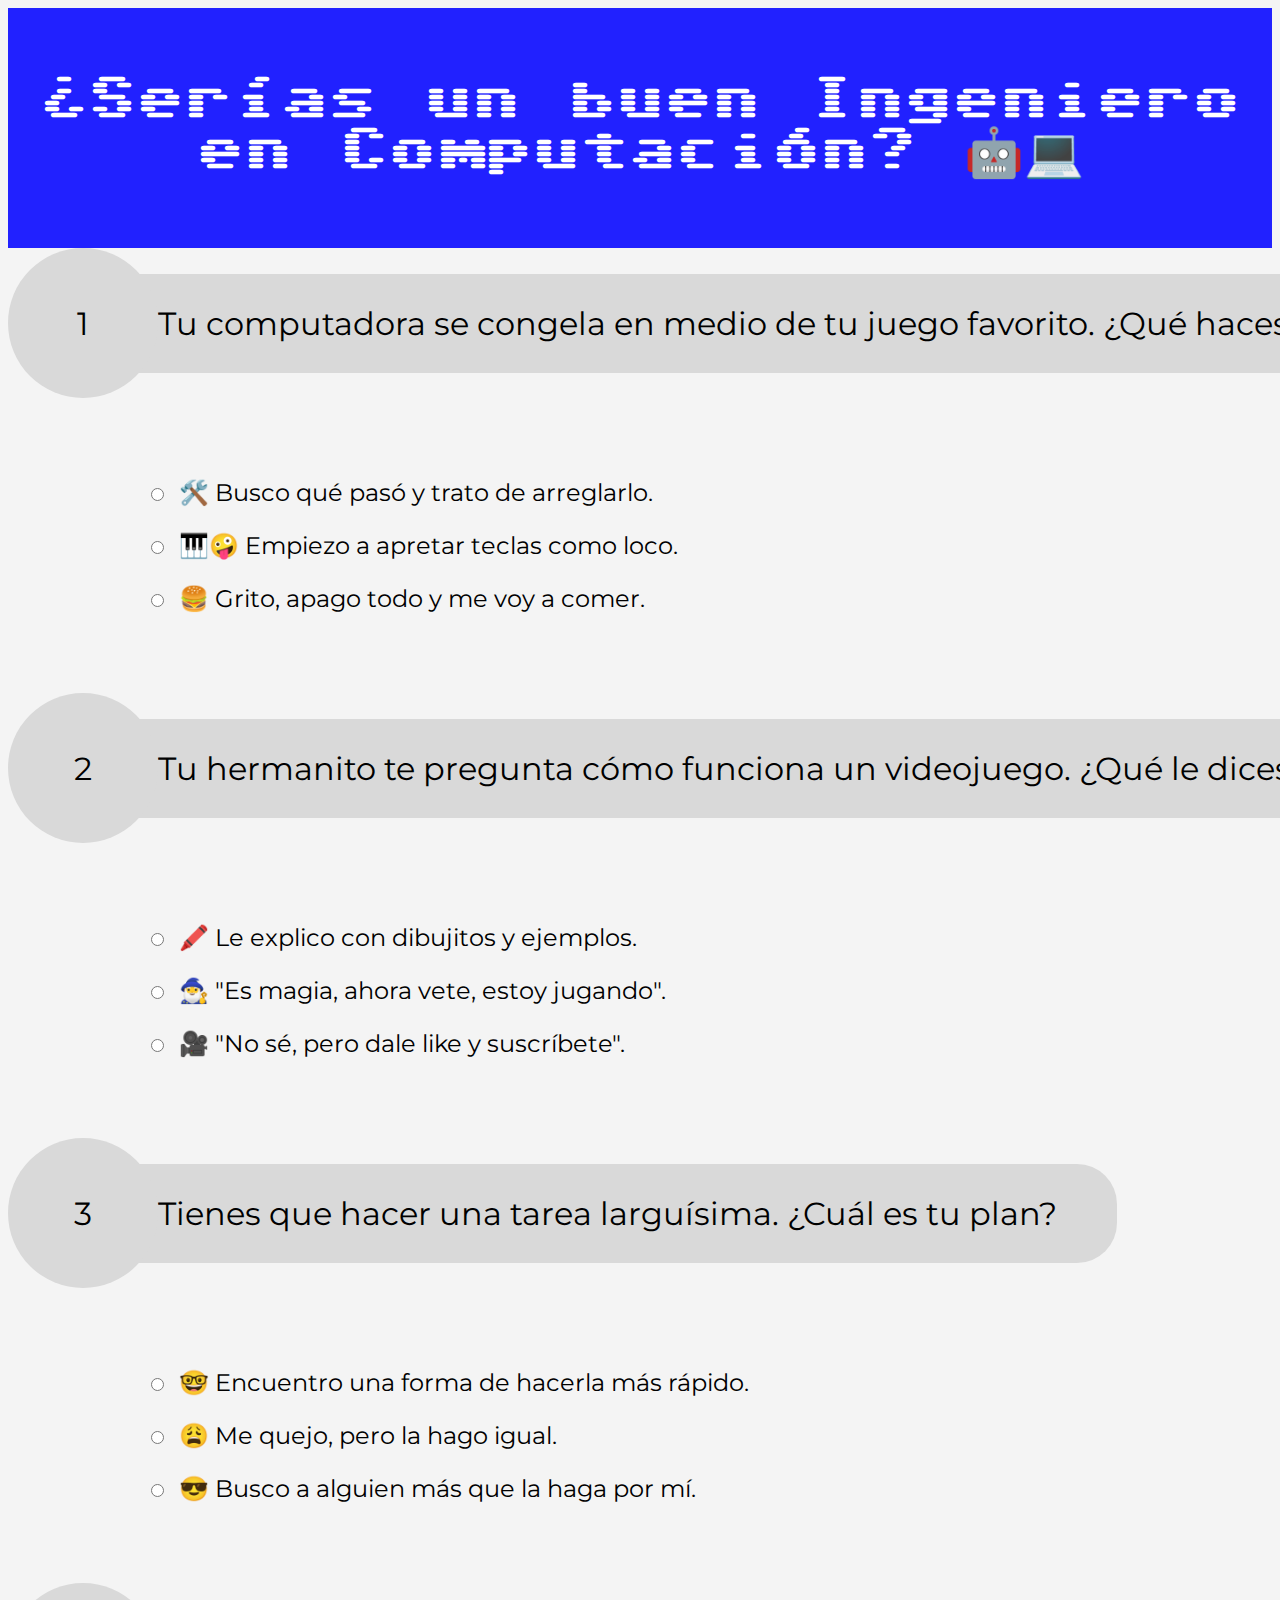
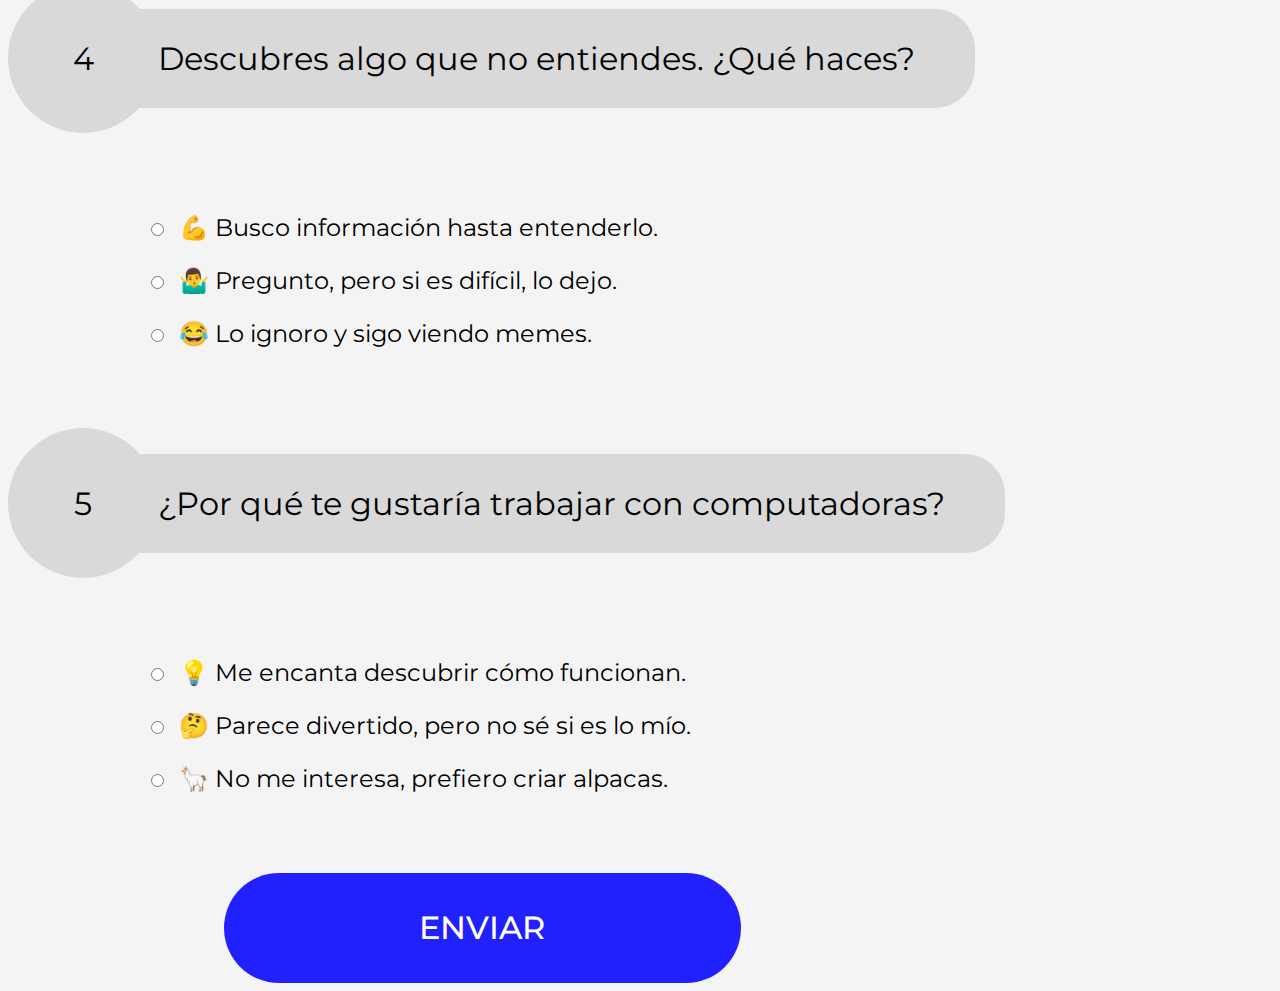
==== commit 253d9ec4: "uno" ====
--- a/test1.html
+++ b/test1.html
@@ -1,4 +1,3 @@
-
 <!DOCTYPE html>
 <html lang="es">
 
@@ -6,80 +5,7 @@
     <meta charset="UTF-8">
     <meta name="viewport" content="width=device-width, initial-scale=1.0">
     <title>Mini Test: ¿Serías un buen Ingeniero en Computación?</title>
-<<<<<<< HEAD
-
-    <style>
-        body {
-            font-family: Arial, sans-serif;
-            text-align: center;
-            background-color: #f4f4f4;
-        }
-
-        .container {
-            max-width: 600px;
-            margin: auto;
-            background: white;
-            padding: 20px;
-            border-radius: 10px;
-            box-shadow: 0px 0px 10px gray;
-        }
-
-        button {
-            background: #008CBA;
-            color: white;
-            border: none;
-            padding: 10px;
-            cursor: pointer;
-            font-size: 16px;
-            border-radius: 5px;
-        }
-
-        button:hover {
-            background: #005f73;
-        }
-
-        /* Modal */
-        .modal {
-            display: none;
-            position: fixed;
-            z-index: 1;
-            left: 0;
-            top: 0;
-            width: 100%;
-            height: 100%;
-            background-color: rgba(0, 0, 0, 0.5);
-            justify-content: center;
-            align-items: center;
-        }
-
-        .modal-content {
-            background: white;
-            padding: 20px;
-            border-radius: 10px;
-            text-align: center;
-            width: 300px;
-            box-shadow: 0px 0px 10px black;
-        }
-
-        .modal img {
-            width: 120px;
-            margin-top: 10px;
-        }
-
-        .close {
-            background: red;
-            color: white;
-            border: none;
-            padding: 5px 10px;
-            cursor: pointer;
-            font-size: 14px;
-            border-radius: 5px;
-            margin-top: 10px;
-        }
-    </style>
-=======
     <link rel="stylesheet" href="test1.css">
->>>>>>> e329150bdcbb551a89e5a9148ef6025681258ec0
 </head>
 
 <body>
@@ -92,62 +18,82 @@
             <!-- Pregunta 1 -->
             <div class="contenedorPregunta">
                 <div class="contenedorNumero"><span class="tipografiaMonse">1</span></div>
-                <div class="pregunta"><span class="tipografiaMonse">Tu computadora se congela en medio de tu juego favorito. ¿Qué haces?</span></div>
-            </div>    
+                <div class="pregunta"><span class="tipografiaMonse">Tu computadora se congela en medio de tu juego
+                        favorito. ¿Qué haces?</span></div>
+            </div>
             <div class="input2 tipografiaMonseRespuestas">
-                <label class="contenedorOpcion"><input type="radio" name="q1" value="3"> 🛠️ Busco qué pasó y trato de arreglarlo.</label>
-                <label class="contenedorOpcion"><input type="radio" name="q1" value="2"> 🎹🤪 Empiezo a apretar teclas como loco.</label>
-                <label class="contenedorOpcion"><input type="radio" name="q1" value="1"> 🍔 Grito, apago todo y me voy a comer.</label>
+                <label class="contenedorOpcion"><input type="radio" name="q1" value="3"> 🛠️ Busco qué pasó y trato de
+                    arreglarlo.</label>
+                <label class="contenedorOpcion"><input type="radio" name="q1" value="2"> 🎹🤪 Empiezo a apretar teclas
+                    como loco.</label>
+                <label class="contenedorOpcion"><input type="radio" name="q1" value="1"> 🍔 Grito, apago todo y me voy a
+                    comer.</label>
             </div>
 
             <!-- Pregunta 2 -->
             <div class="contenedorPregunta">
                 <div class="contenedorNumero"><span class="tipografiaMonse">2</span></div>
-                <div class="pregunta"><span class="tipografiaMonse">Tu hermanito te pregunta cómo funciona un videojuego. ¿Qué le dices?</span></div>
-            </div>    
+                <div class="pregunta"><span class="tipografiaMonse">Tu hermanito te pregunta cómo funciona un
+                        videojuego. ¿Qué le dices?</span></div>
+            </div>
             <div class="input2 tipografiaMonseRespuestas">
-                <label class="contenedorOpcion"><input type="radio" name="q2" value="3"> 🖍️ Le explico con dibujitos y ejemplos.</label>
-                <label class="contenedorOpcion"><input type="radio" name="q2" value="2"> 🧙‍♂️ "Es magia, ahora vete, estoy jugando".</label>
-                <label class="contenedorOpcion"><input type="radio" name="q2" value="1"> 🎥 "No sé, pero dale like y suscríbete".</label>
+                <label class="contenedorOpcion"><input type="radio" name="q2" value="3"> 🖍️ Le explico con dibujitos y
+                    ejemplos.</label>
+                <label class="contenedorOpcion"><input type="radio" name="q2" value="2"> 🧙‍♂️ "Es magia, ahora vete,
+                    estoy jugando".</label>
+                <label class="contenedorOpcion"><input type="radio" name="q2" value="1"> 🎥 "No sé, pero dale like y
+                    suscríbete".</label>
             </div>
 
             <!-- Pregunta 3 -->
             <div class="contenedorPregunta">
                 <div class="contenedorNumero"><span class="tipografiaMonse">3</span></div>
-                <div class="pregunta"><span class="tipografiaMonse">Tienes que hacer una tarea larguísima. ¿Cuál es tu plan?</span></div>
-            </div>    
+                <div class="pregunta"><span class="tipografiaMonse">Tienes que hacer una tarea larguísima. ¿Cuál es tu
+                        plan?</span></div>
+            </div>
             <div class="input2 tipografiaMonseRespuestas">
-                <label class="contenedorOpcion"><input type="radio" name="q3" value="3"> 🤓 Encuentro una forma de hacerla más rápido.</label>
-                <label class="contenedorOpcion"><input type="radio" name="q3" value="2"> 😩 Me quejo, pero la hago igual.</label>
-                <label class="contenedorOpcion"><input type="radio" name="q3" value="1"> 😎 Busco a alguien más que la haga por mí.</label>
+                <label class="contenedorOpcion"><input type="radio" name="q3" value="3"> 🤓 Encuentro una forma de
+                    hacerla más rápido.</label>
+                <label class="contenedorOpcion"><input type="radio" name="q3" value="2"> 😩 Me quejo, pero la hago
+                    igual.</label>
+                <label class="contenedorOpcion"><input type="radio" name="q3" value="1"> 😎 Busco a alguien más que la
+                    haga por mí.</label>
             </div>
 
             <!-- Pregunta 4 -->
             <div class="contenedorPregunta">
                 <div class="contenedorNumero"><span class="tipografiaMonse">4</span></div>
-                <div class="pregunta"><span class="tipografiaMonse">Descubres algo que no entiendes. ¿Qué haces?</span></div>
+                <div class="pregunta"><span class="tipografiaMonse">Descubres algo que no entiendes. ¿Qué haces?</span>
+                </div>
             </div>
             <div class="input2 tipografiaMonseRespuestas">
-                <label class="contenedorOpcion"><input type="radio" name="q4" value="3"> 💪 Busco información hasta entenderlo.</label>
-                <label class="contenedorOpcion"><input type="radio" name="q4" value="2"> 🤷‍♂️ Pregunto, pero si es difícil, lo dejo.</label>
-                <label class="contenedorOpcion"><input type="radio" name="q4" value="1"> 😂 Lo ignoro y sigo viendo memes.</label>
+                <label class="contenedorOpcion"><input type="radio" name="q4" value="3"> 💪 Busco información hasta
+                    entenderlo.</label>
+                <label class="contenedorOpcion"><input type="radio" name="q4" value="2"> 🤷‍♂️ Pregunto, pero si es
+                    difícil, lo dejo.</label>
+                <label class="contenedorOpcion"><input type="radio" name="q4" value="1"> 😂 Lo ignoro y sigo viendo
+                    memes.</label>
             </div>
 
             <!-- Pregunta 5 -->
             <div class="contenedorPregunta">
                 <div class="contenedorNumero"><span class="tipografiaMonse">5</span></div>
-                <div class="pregunta"><span class="tipografiaMonse">¿Por qué te gustaría trabajar con computadoras?</span></div>
+                <div class="pregunta"><span class="tipografiaMonse">¿Por qué te gustaría trabajar con
+                        computadoras?</span></div>
             </div>
             <div class="input2 tipografiaMonseRespuestas">
-                <label class="contenedorOpcion"><input type="radio" name="q5" value="3"> 💡 Me encanta descubrir cómo funcionan.</label>
-                <label class="contenedorOpcion"><input type="radio" name="q5" value="2"> 🤔 Parece divertido, pero no sé si es lo mío.</label>
-                <label class="contenedorOpcion"><input type="radio" name="q5" value="1"> 🦙 No me interesa, prefiero criar alpacas.</label>
+                <label class="contenedorOpcion"><input type="radio" name="q5" value="3"> 💡 Me encanta descubrir cómo
+                    funcionan.</label>
+                <label class="contenedorOpcion"><input type="radio" name="q5" value="2"> 🤔 Parece divertido, pero no sé
+                    si es lo mío.</label>
+                <label class="contenedorOpcion"><input type="radio" name="q5" value="1"> 🦙 No me interesa, prefiero
+                    criar alpacas.</label>
             </div>
 
             <div class="contenedorBotonEnviar">
                 <button Type="button" onclick="calcularResultado()" class="botonEnviar">ENVIAR</button>
             </div>
-            
+
         </form>
     </div>
 
@@ -178,10 +124,10 @@
 
             if (total >= 12) {
                 resultadoTexto = "🚀 ¡Tienes alma de ingeniero en computación!";
-                imagen = "gato2.png"; 
+                imagen = "gato2.png";
             } else if (total >= 8) {
                 resultadoTexto = "🔧 Tienes potencial, pero a veces dudas.";
-                imagen = "gato3.png"; 
+                imagen = "gato3.png";
             } else {
                 resultadoTexto = "😭 Quizá la computación no es lo tuyo… pero nunca es tarde para intentarlo.";
                 imagen = "gato1.png";
